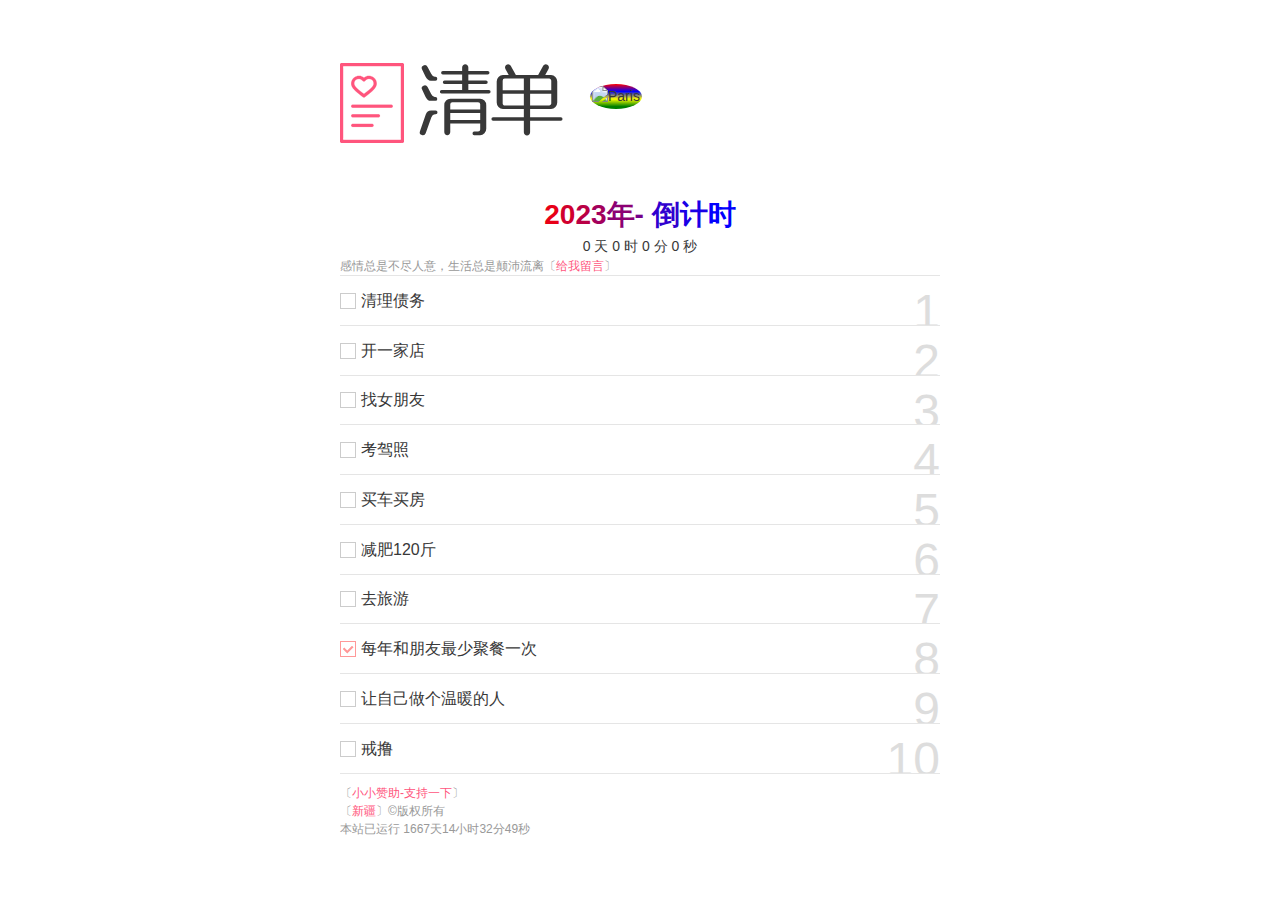
==== index.html @ 3c1d5511 "MyBlog" ====
<!--
 * 愿望清单 Page
 * 日期：2022.1.14
 * 由于技能等级不够，只能扒了别人的改到这了，哈哈哈，勉强挂挂吧。本站随便扒。
 *我是阿宅
 *http://zws.fun/
-->
<!DOCTYPE html>
<html><head>
<meta charset="UTF-8" />
<meta name="format-detection" content="telephone=no" />
<meta name="theme-color" content="#ff557d">
<meta name="viewport" content="width=device-width,initial-scale=1,minimum-scale=1, maximum-scale=1, user-scalable=no" />
<title>愿望清单</title>
<link rel="shortcut icon" href="./favicon.ico" /> 
<link href="./asset/css/xiang.ai.css" rel="stylesheet">
<script src="./asset/js/jquery.js"></script>
<script src="./asset/js/common.js"></script>
<script type="text/javascript">
function UploadCallback(ret,id,imgurl) {
	$(function(){
		console.log(imgurl)
		var formid = '#event-form-'+id;
		var $form = $(formid);
		var $img = $form.find('.img');
		var timestamp = Date.parse(new Date());
		var cssImg = 'background-image:url(/'+imgurl+'?'+timestamp+');'
		$img.attr('style',cssImg).find('input').val(imgurl);
	})
	return;
}
</script>
<style>
img {
	width: 160px;
		height: 160px;
		margin: -40px auto 0;
		padding: 2px; 
    	border-radius: 50%; 
    	background-image: -webkit-linear-gradient(top, red 0%, blue 30%, yellow 60%, green 90%);
    	overflow: hidden;
   }
</style>
</head>
<body>	<div class="header">
	    <h1 class="logo" role="text"><a href="/" title="lovelist" role="link"><span class="ico"><span class='ie8-hide'>恋爱</span></span><span class="txt">清单</span></a></h1>
	<p class="lover-info">
	    		<span class="lover-image">
	<div class="qqimg" id="a" onclick="a();" title="点击头像有惊喜！">
		<img src="http://q1.qlogo.cn/g?b=qq&nk=240233869&s=640" alt="Paris">
	</div>
	<h1><center><font color=#E80017>2</font><font color=#D1002E>0</font><font color=#BA0045>2</font><font color=#A3005C>3</font><font
            color=#8C0073>年</font><font color=#75008A>-</font>
<font color=#3000CF>倒</font><font color=#1900E6>计</font><font color=#0200FD>时</font>
    </center></h1>
    <center>
        <div id="CountMsg" class="HotDate">
            <span id="t_d">0 天</span>
            <span id="t_h">0 时</span>
            <span id="t_m">0 分</span>
            <span id="t_s">0 秒</span>
        </div>
    </center>
    <script type="text/javascript"> function getRTime() {
        var EndTime = new Date('2023/01/01 00:00:00');
        var NowTime = new Date();
        var t = EndTime.getTime() - NowTime.getTime();
        var d = Math.floor(t / 1000 / 60 / 60 / 24);
        var h = Math.floor(t / 1000 / 60 / 60 % 24);
        var m = Math.floor(t / 1000 / 60 % 60);
        var s = Math.floor(t / 1000 % 60);
        document.getElementById("t_d").innerHTML = d + " 天";
        document.getElementById("t_h").innerHTML = h + " 时";
        document.getElementById("t_m").innerHTML = m + " 分";
        document.getElementById("t_s").innerHTML = s + " 秒";
    }
    setInterval(getRTime, 1000);
    </script>
   
<div class="copyright">感情总是不尽人意，生活总是颠沛流离〔<a href="./gwly.html" title="给我留言">给我留言</a>〕</div>
		<div class="event-list ">
			<div class='event doing'><span class='event-order' role='text'><span class='order-txt'>第</span><span class='order-num'>1</span><span class='order-txt'>件事</span></span><span class='event-state'><span class='txt'></span></span><h2 class='event-title'>清理债务</h2><div class='event-detail'><p class='event-image'><span class='img' style='background-image:url(./asset/images/event/1.jpg);'></span></p><p class='event-remark'>事件完成的时间、地点以及心情描述。</p></div></div>
<div class='event doing'><span class='event-order' role='text'><span class='order-txt'>第</span><span class='order-num'>2</span><span class='order-txt'>件事</span></span><span class='event-state'><span class='txt'></span></span><h2 class='event-title'>开一家店</h2><div class='event-detail'><p class='event-image'><span class='img' style='background-image:url(./asset/images/event/2.jpg);'></span></p><p class='event-remark'>事件完成的时间、地点以及心情描述。</p></div></div>
<div class='event doing'><span class='event-order' role='text'><span class='order-txt'>第</span><span class='order-num'>3</span><span class='order-txt'>件事</span></span><span class='event-state'><span class='txt'></span></span><h2 class='event-title'>找女朋友</h2><div class='event-detail'><p class='event-image'><span class='img' style='background-image:url(./asset/images/event/3.jpg);'></span></p><p class='event-remark'>事件完成的时间、地点以及心情描述。</p></div></div>
<div class='event doing'><span class='event-order' role='text'><span class='order-txt'>第</span><span class='order-num'>4</span><span class='order-txt'>件事</span></span><span class='event-state'><span class='txt'></span></span><h2 class='event-title'>考驾照</h2><div class='event-detail'><p class='event-image'><span class='img' style='background-image:url(./asset/images/event/4.jpg);'></span></p><p class='event-remark'>事件完成的时间、地点以及心情描述。</p></div></div>
<div class='event doing'><span class='event-order' role='text'><span class='order-txt'>第</span><span class='order-num'>5</span><span class='order-txt'>件事</span></span><span class='event-state'><span class='txt'></span></span><h2 class='event-title'>买车买房</h2><div class='event-detail'><p class='event-image'><span class='img' style='background-image:url(./asset/images/event/5.jpg);'></span></p><p class='event-remark'>事件完成的时间、地点以及心情描述。</p></div></div>
<div class='event doing'><span class='event-order' role='text'><span class='order-txt'>第</span><span class='order-num'>6</span><span class='order-txt'>件事</span></span><span class='event-state'><span class='txt'></span></span><h2 class='event-title'>减肥120斤</h2><div class='event-detail'><p class='event-image'><span class='img' style='background-image:url(./asset/images/event/6.jpg);'></span></p><p class='event-remark'>事件完成的时间、地点以及心情描述。</p></div></div>
<div class='event doing'><span class='event-order' role='text'><span class='order-txt'>第</span><span class='order-num'>7</span><span class='order-txt'>件事</span></span><span class='event-state'><span class='txt'></span></span><h2 class='event-title'>去旅游</h2><div class='event-detail'><p class='event-image'><span class='img' style='background-image:url(./asset/images/event/7.jpg);'></span></p><p class='event-remark'>事件完成的时间、地点以及心情描述。</p></div></div>
<div class='event done'><span class='event-order' role='text'><span class='order-txt'>第</span><span class='order-num'>8</span><span class='order-txt'>件事</span></span><span class='event-state'><span class='txt'></span></span><h2 class='event-title'>每年和朋友最少聚餐一次</h2><div class='event-detail'><p class='event-image'><span class='img' style='background-image:url(./asset/images/event/8.jpg);'></span></p><p class='event-remark'><p>2021年4月前和朋友聚餐一次</p>2022年12月31号和朋友聚餐一次</p></div></div>
<div class='event doing'><span class='event-order' role='text'><span class='order-txt'>第</span><span class='order-num'>9</span><span class='order-txt'>件事</span></span><span class='event-state'><span class='txt'></span></span><h2 class='event-title'>让自己做个温暖的人</h2><div class='event-detail'><p class='event-image'><span class='img' style='background-image:url(./asset/images/event/10.jpg);'></span></p><p class='event-remark'>事件完成的时间、地点以及心情描述。</p></div></div>
<div class='event doing'><span class='event-order' role='text'><span class='order-txt'>第</span><span class='order-num'>10</span><span class='order-txt'>件事</span></span><span class='event-state'><span class='txt'></span></span><h2 class='event-title'>戒撸</h2><div class='event-detail'><p class='event-image'><span class='img' style='background-image:url(./asset/images/event/9.jpg);'></span></p><p class='event-remark'>事件完成的时间、地点以及心情描述。</p></div></div>
		<!--doing=不打勾 done=完成打勾-->
	
	<div class="footer">
	<address class="copyright">
		<p>
〔<a href="./gonggao/index.html" title="不知道能坚持多久，可以的话赞助一下呗">小小赞助-支持一下</a>〕</p>
	<p>
〔<a href="./zwjs.html" title="自我介绍">新疆</a>〕&copy;版权所有
</p>
	<span>
   本站已运行
</span>
<span id="span_dt_dt">
</span>
<script>
    /*建站时间*/
    function show_date_time() {
        window.setTimeout("show_date_time()", 1e3);
        var BirthDay = new Date("2022/01/01"),
        today = new Date,
        timeold = today.getTime() - BirthDay.getTime(),
        msPerDay = 864e5,
        e_daysold = timeold / msPerDay,
        daysold = Math.floor(e_daysold),
        e_hrsold = 24 * (e_daysold - daysold),
        hrsold = Math.floor(e_hrsold),
        e_minsold = 60 * (e_hrsold - hrsold),
        minsold = Math.floor(60 * (e_hrsold - hrsold)),
        seconds = Math.floor(60 * (e_minsold - minsold));
        span_dt_dt.innerHTML = daysold + "天" + hrsold + "小时" + minsold + "分" + seconds + "秒";
    }
    show_date_time();
</script>

</address>
</div>
<script>
document.addEventListener('visibilitychange', function () {
if (document.visibilityState == 'hidden') {
normal_title = document.title;
document.title = '亲爱的，别走，快回来';
} else document.title = normal_title;
});
</script>
<!--音乐响起来！！-->
<audio autoplay="false" loop="false" id="music">
<source src="./gonggao/music.mp3" type="audio/mpeg">
</audio>
<script>   
   function a(){
     var audio = document.getElementById('music'); 
     if(audio.paused){                 
         audio.play();//audio.play();// 播放  
     }
     else{
          audio.pause();// 暂停
     } 
   }
</script>
</body>
</html>
<!--
 * 愿望清单 Page
 * 日期：2022.1.14
 * 由于技能等级不够，只能扒了别人的改到这了，哈哈哈，勉强挂挂吧。本站随便扒。
 *我是阿宅
 *http://zws.fun/
-->
---- asset/css/xiang.ai.css ----
@charset "utf-8";
@import url('reset.import.css');
body {font-size:14px;line-height: 1.5;font-family:-apple-system,'Helvetica Neue','Helvetica','Tahoma','Arial','Hiragino Sans GB','PingFang SC',STHeiTi,'Microsoft Yahei';color:#383838;}
.ielt8 body {font-family:'Microsoft Yahei',tahoma; }
a {color:#ff557d;text-decoration:none;}
button {white-space:nowrap;overflow:visible;}
.none {display: none;}
@font-face {
  font-family: 'lovelist';
  src: url('font/lovelist.eot');
  src:
    url('font/lovelist.eot?#font-spider') format('embedded-opentype'),
    url('font/lovelist.woff') format('woff'),
    url('font/lovelist.ttf') format('truetype'),
    url('font/lovelist.svg') format('svg');
  font-weight: normal;
  font-style: normal;
}
/* arrow */
.arrow {display:inline-block;font:0/0 arial;height:0;width:0;overflow:hidden;}
.darr,.darr-in,
.uarr,.uarr-in {border-right-color:transparent!important;border-left-color:transparent!important;border-right-style:dashed!important;border-left-style:dashed!important;}
.darr,.darr-in {border-top-style:solid!important;}
.uarr,.uarr-in {border-bottom-style:solid!important;}
.rarr,.rarr-in,
.larr,.larr-in {border-top-color:transparent!important;border-bottom-color:transparent!important;border-top-style:dashed!important;border-bottom-style:dashed!important;}
.rarr,.rarr-in {border-left-style:solid!important;}
.larr,.larr-in {border-right-style:solid!important;}
/* ico */
.ico {display:inline-block;width:16px;height:16px;vertical-align:middle;}
/* msg tips */
.msg-wrap {position: fixed;z-index: 999;top:300px;left:0;right: 0;text-align: center;}
.msg {
	padding:10px;color:#fff;text-align: left;display: inline-block;
	border-radius: 4px;
	background-color: rgba(0,0,0,.7);
	filter: progid:DXImageTransform.Microsoft.gradient(startcolorstr=#B2000000,endcolorstr=#B2000000);
}
.msg .ico,.msg .txt {display: inline-block;vertical-align: middle;}
.msg .ico {
	width: 22px;height: 22px;line-height: 22px;text-align: center;font-size: 13px;margin-right: 5px;
	border:1px solid #fff;
	border-radius: 100%;
}
.ielt9 .msg .ico {border:0 none;}

.header,.mainer,.footer,.banner {max-width:600px;_width:600px;margin:0 auto;}
.header::after,.header::before,.about .info::before,.about .info::after {display: table;content: '';}
.header::after,.about .info::after {clear:both;}
.header {padding:60px 0 40px;zoom:1;}
.logo {/*display:inline-block;vertical-align:middle;*/margin-right:20px;float: left;}
.logo .ico {width:64px;height:80px;background-image:url(img/logo.png);margin:0 15px 0 0;color:transparent;}
.logo .txt {color:#383838;font-family: 'lovelist';font-weight: normal;font-size:72px;line-height:1.2;display: inline-block;vertical-align:middle;}
.ielt8 .logo .i-love {top:4px;}
.lover-info,.description {overflow: hidden;zoom:1;}
.lover-info {padding: 8px 0 0;}
.lover-image {position: relative;display: inline-block;vertical-align: middle;margin-right: 10px;letter-spacing:-.33em;}
.lover-image .lover {
	display: inline-block;width:30px;height:30px;color:transparent;vertical-align: top;
	background-color: #ddd;
	-webkit-background-size: cover;
	background-size: cover;
	border-radius: 100%;
	box-shadow:inset 0 0 1px rgba(0,0,0,.2);
	margin-right: 2px;
}
.lover-image .icon-heart {position: absolute;left: 50%;top:50%;width:16px;height:16px;margin:-8px 0 0 -8px;background-image: url(img/heart-16.png);}
.lover-date {display: inline-block;vertical-align: middle;font-size: 24px;line-height: 28px;}
.lover-date .days {font-family: impact;color:#ff557d;letter-spacing: 4px;margin:0 4px;}
.description {line-height: 1.33;margin-top:5px;}
/*.description a {border-bottom:1px solid #f15bb5}*/
/* form */
.form {margin:0 0 30px;}
.form legend {font-weight:700;padding-right:10px;}
.form .field,
.form .action {display: inline-block;vertical-align: top;}
.ielt8 .form .field,
.ielt8 .form .action {display: inline;zoom:1;}
.form .field {width:42%;}
.form .action {width:14%;}
.flex-input {display: inline-block;width:100%;}
.flex-input-inner {padding-right:10px;display: block;}
.flex-input input,
.flex-input textarea {font-size: 14px;resize:none;width:100%;vertical-align: top;padding:4px;border-style:solid;border-width:1px;border-color:#aaa #e5e5e5 #e5e5e5 #aaa;}
.form button {border:0 none;background-color:#f36;color:#fff;padding:4px 0;width:100%;vertical-align:middle;font-size: inherit;}
.ielt8 .form button {padding:0;}

/*.form-login {display:none;}*/
.form-add .field {width:84.5%;}

.event-list {}
.event {padding:12px 0;font-size:16px;border-top:1px solid #e5e5e5;position: relative;#zoom:1;}
.event .event-order {position: absolute;right:0; top: 0;bottom: 0;font-size: 48px;color:#ddd;overflow: hidden;text-align: right;}
.event .event-order .order-txt {display: none;}
.event:hover .event-order {color:#63676f;}
.event .event-state,
.event-detail .state-ico {display: inline-block;vertical-align: middle;width:16px;height:16px;margin-right: 5px;overflow: hidden;color:transparent;background-image: url(img/checkbox-unchecked.png);-webkit-background-size:cover;background-size:cover;}
.event.done .event-state {background-image: url(img/checkbox-checked.png);}
.event-detail .state-ico.checked {background-image: url(img/checkbox-checked.png);}
.event .event-title {display: inline-block;vertical-align: middle;font-size: 16px;font-weight: normal;}
.ielt9 .ie8-hide,
.ielt9 .event .event-state .txt {visibility: hidden;}
.ielt9 .event .event-title {display:inline;zoom:1;}
/*.event .flex-input {width:80%;}
.event .flex-input input {border:0 none;font-size: 16px;}
.event .flex-input input:disabled {background-color: transparent;color:inherit;}*/


.event-detail {display: none;}
.event-detail .event-image {position: relative;zoom:1;margin:0 -12px;}
.ielt9 .event-detail .event-image {margin:0 -13px;}
.event-detail .event-image .img {
	display: block;padding-top: 50%;
	background-position: 50% 50%;
	background-color: #eee;
	background-repeat: no-repeat;
	-webkit-background-size: cover;
	background-size: cover;
}
.event-detail .event-image .mask {position: absolute;left: 0;right: 0;top: 0;bottom: 0;background-color: rgba(0,0,0,.5);}
.ielt9 .event-detail .event-image .mask {
	background:none;
	-ms-filter:progid:DXImageTransform.Microsoft.Gradient(GradientType=0, StartColorStr='#7f000000', EndColorStr='#7f000000');
	filter:progid:DXImageTransform.Microsoft.Gradient(GradientType=0, StartColorStr='#7f000000', EndColorStr='#7f000000');
	zoom:1;
}
.event-detail .event-image .btn-upload {position: absolute;left:50%;top:50%;margin:-18px 0 0 -52px;width:100px;text-align: center;line-height: 32px;font-size: 16px;color:#f66;border:2px solid #f66;background-color: transparent;}
.event-detail .event-image .input-file {position: absolute;left: 0;top: 0;opacity: 0;filter:alpha(opacity=0);}
.event-detail .event-remark {margin:10px 0 0;}
.event-detail .state {position: relative;zoom:1;overflow: hidden;}
.event-detail .state-checkbox {position: absolute;left: 0;top: 0;opacity: 0;filter:alpha(opacity=0);}
.event-detail .datetime {border:1px solid #ddd;}
.event-detail .datetime .txt {border-width:0 1px;border-style: solid;border-color:#ddd;padding:0 4px;display: inline-block;vertical-align: top;height:24px;background-color: #f8f8f8;}
.event-detail .datetime .last-txt {border-right: 0 none;}
.event-detail .datetime .state-date {border:0 none;padding:0 4px;height:24px;line-height: 24px;font-size: 16px;text-align: center;vertical-align: top;}
.event-detail .datetime .state-date[size="2"] {width:20px;}
.event-detail .datetime .state-date[size="4"] {width:40px;}
.event-action {display: none;margin:0 -12px -12px;overflow: hidden;}
.event-action .t-bdr {display: block;width:100%;height:1px;background-color: #ddd;}
.event-action .btn {
	cursor:pointer;border:0 none;float: left;width:50%;
	font-size: 16px;padding:10px 0;
	background-color: transparent;
	-webkit-appearance:none;
	-moz-appearance:none;
	appearance:none;
}
.event-action .btn-save {font-weight: 700;}
.event-action .btn-del {border-left:1px solid #ddd;}
/* show */
.event.show {-webkit-box-shadow:0 0 15px rgba(0,0,0,.2);box-shadow:0 0 15px rgba(0,0,0,.2);border-style:solid;border-width:4px 0 0;border-color:#f15bb5;-webkt-border-radius:0 0 5px 5px;border-radius:0 0 5px 5px;padding:12px;z-index: 100;}
.ielt9 .event.show {border-width:4px 1px 1px;border-color:#f15bb5 #ddd #ddd;}
.event.show + .event {border-top: 0 none;}
.event.show + .event::after {display: none;}
.event.show .event-order {position: static;display: inline-block;vertical-align: middle;text-align:left;color:inherit;font-size: 16px;}
.event.show .event-order .order-txt {display:inline;}
.event.show .event-title {font-size: 36px;font-weight: 700;display: block;}
.event.show .event-state {overflow: auto;width:auto;height:auto;margin:0;background: none!important;color:inherit;}
.event.show .flex-input {margin:10px 0;}
.event.show .flex-input-inner {padding-right: 22px;}
.event.show .flex-input input {margin:0;padding:4px 10px;font-size: 18px;}
.event.show .input-remark input {font-size: 16px;}

/*.event.show .flex-input,*/
.event.show .event-detail,
.event.show .event-action {display:block;}

.event.doing.show {border-top-color:#63676f;}
.event.doing .event-image .img {
	-webkit-filter: grayscale(100%);
    -moz-filter: grayscale(100%);
    -ms-filter: grayscale(100%);
    -o-filter: grayscale(100%);
    filter: grayscale(100%);
    filter: gray;
}
/* manage */
.manage .event.show .event-title {display: none;}
.manage .event.show .state {padding:0 0 10px;}
.manage .event.show .datetime {float: right;}
.manage .event.show .state input,
.manage .event.show select {
	font-family: inherit;
	-webkit-appearance: none;
	-moz-appearance: none;
	appearance: none;
}
.manage .event.show select {background-color: transparent;}
/*.manage .event.show .state input {
	width:16px;height:16px;vertical-align: middle;margin:0 5px 0 0;
	-webkit-background-size: cover;
	background-size: cover;
	background-image: url(img/checkbox-unchecked.png);
}
.manage .event.show .state input:checked {
	background-image: url(img/checkbox-checked.png);
}*/
.manage .event.show .state label {vertical-align: middle;}

.mod-message p {
	padding: .5em 0
}
.mod-message .btn {
	display: block;text-align: center;font-size: 16px;
	/*height: 36px;*/line-height: 36px;
	width:100%;
	border:2px solid #ff557d;
	box-sizing:border-box;
	/*background-color:#ff557d;
	border:0 none;
	border-radius: 3px;
	color:#fff;*/
}
.mod-message .user .img {
	width:24px;height: 24px;display: inline-block;vertical-align: middle;margin-right: 5px;
	border-radius: 100%;
	-webkit-background-size: cover;
	background-size: cover;
}
.mod-message .user .txt {display: inline-block;vertical-align: middle;}
.message-list {padding:10px 0;/*margin:15px 0 0;border-top:2px solid #ff557d;*/}
.message-list .list {list-style:none;}
.message-list li {
	padding: 15px 0;position: relative;
	border-bottom: 1px dotted #e5e5e5;
}
.message-list .says .qt-l,
.message-list .says .qt-r {display: inline-block;width:16px;height:16px;margin-right: 5px;vertical-align: middle;background-image: url(img/dot.png);background-position: 0 0;background-repeat: no-repeat;-webkit-background-size: 32px 16px;background-size: 32px 16px;}
.message-list .says .qt-r {background-position: -16px 0;margin:0 0 0 5px;}
.message-list .avatar {
	display: inline-block;vertical-align: middle;margin-right: 10px;
}
.message-list .avatar img {
	width:30px;height:30px;vertical-align:top;border-radius:100%;
}
/*.message-list .detail {
	overflow: hidden;
	zoom: 1;
	padding-left: 10px
}
.message-list .detail p {
	line-height: 1.2
}*/
.message-list .says {
	word-break: break-all;
	word-wrap: break-word;
	color: #999;
	margin: 10px 0 0;
	line-height: 1.33;
}
/*.message-list .detail .says .arrow {
	position: absolute;
	left: -5px;
	top: 4px;
	border-width: 4px 4px 4px 0;
	border-right-color:#dcdcdc;
}
.message-list .detail .says .larr-in {
	left: -4px;
	border-right-color:#f8faff;
}*/
.message-list .fn,.message-list .sum {
	font-weight: 700;
	margin-right: 5px
}
.message-list .sum {
	font-family: georgia;
	margin-left: 5px;
	color: #d00
}
.message-list time {
	margin: 0 5px;
	color: #666
}
.message-list .btn-msgdelete {
	display: none;position: absolute;right:0;top:17px;
	border:1px solid #ddd;
	background-color: #fff;
	font-size: 12px;
	-webkit-appearance: none;
	-moz-appearance: none;
	appearance: none;
	border-radius: 3px;
}
.message-list li:hover .btn-msgdelete {display: block;}
.pages {
	padding: 10px 0;
	margin-left: -10px
}
.pages span,.pages a {
	display: inline-block;
	padding: 0 10px;
	font-weight: 700;line-height: 40px;
}
.pages .disabled {
	color: #999
}
.pages .current {
	color: #FFBC1F
}

.footer {padding:10px 0 40px;border-top:1px solid #e6e6e6;}
.copyright {color:#999;font-size: 12px;}
/* ielt8 inline-block */
.ielt8 .logo,
.ielt8 .about,
.ielt8 .form-login p {display:inline;zoom:1;}
@media (max-width:640px) {
	.header {padding:15px;/*position: relative;background-image: url(img/cover-2.jpg);-webkit-background-size:cover;background-size:cover;*/}
	.logo {display: none;}
	.lover-info {text-align: center;}
	.lover-image .lover {width:48px;height:48px;}
	.lover-date {display: block;margin:4px 0 0;}
	.description {margin:15px 0 0;}
	/*.logo {display: none;text-align: center;margin:0;line-height: 1.2;}
	.logo .i-love {
		width: 48px;height: 48px;margin-right: 5px;
		-webkit-background-size: cover;
		background-size: cover;
	}
	.logo a {font-size: 48px;}
	.description {display: block;padding:10px;background-color: #f8f8f8;margin:30px 0 0;}*/
	.form {margin:0 15px 30px;}
	.form legend {text-align: center;}
	.form .field,
	.form .action {width:100%;display: block;margin:10px 0 0;}
	.form p:first-child {margin:0;}
	.form input::placeholder {color:#ccc;}
	.flex-input-inner {padding-right:22px;}
	.flex-input input,
	.flex-input textarea {padding:7px 10px;font-size: 18px;}
	.form button {
		font-size: 18px;display: block;width: 100%;padding:0;height: 38px;
	}
	.event-list {padding:0 15px;}
	.event-list .event {font-size: 16px;}
	.mod-message {padding:0 15px;}
	.message-list {padding:10px 15px;}
	.footer {margin:0;padding:15px 0;text-align: center;}
}
@media (-webkit-min-device-pixel-ratio:2) {
	.logo .ico {background-image: url(img/logo@2x.png);-webkit-background-size:cover;background-size:cover;}
	.lover-info .icon-heart {background-image: url(img/heart-16@2x.png);-webkit-background-size:cover;background-size:cover;}
	.event {border:0 none;}
	.event:after {
		content: '';position: absolute;left: 0;right: 0;top: 0;border-top: 1px solid #ccc;
		-webkit-transform: scaleY(.5);
		transform: scaleY(.5);
		-webkit-transform-origin: 0 0;
		transform-origin: 0 0;
	}
	.event .event-state,
	.event-detail .state-ico {background-image: url(img/checkbox-unchecked@2x.png);}
	.event.done .event-state,
	.event-detail .state-ico.checked {background-image: url(img/checkbox-checked@2x.png);}
	.message-list .says .qt-l,
	.message-list .says .qt-r {background-image: url(img/dot@2x.png);}
}
@media (-webkit-min-device-pixel-ratio:3) {
	.event:after {
		-webkit-transform: scaleY(.3333);
		transform: scaleY(.3333);
	}
}


.qqimg {
			width: 100px;
			height: 100px;
			margin: 5px auto 0;
		}

.qqimg img {
		width: 100%;
		height: 100%;
		border-radius: 50%;
		animation:turn 5s linear infinite;
		cursor: pointer;
	}

	@keyframes turn {
		0% {
			-webkit-transform: rotate(0deg);
		}
		100% {
			-webkit-transform: rotate(360deg);
		}
	}
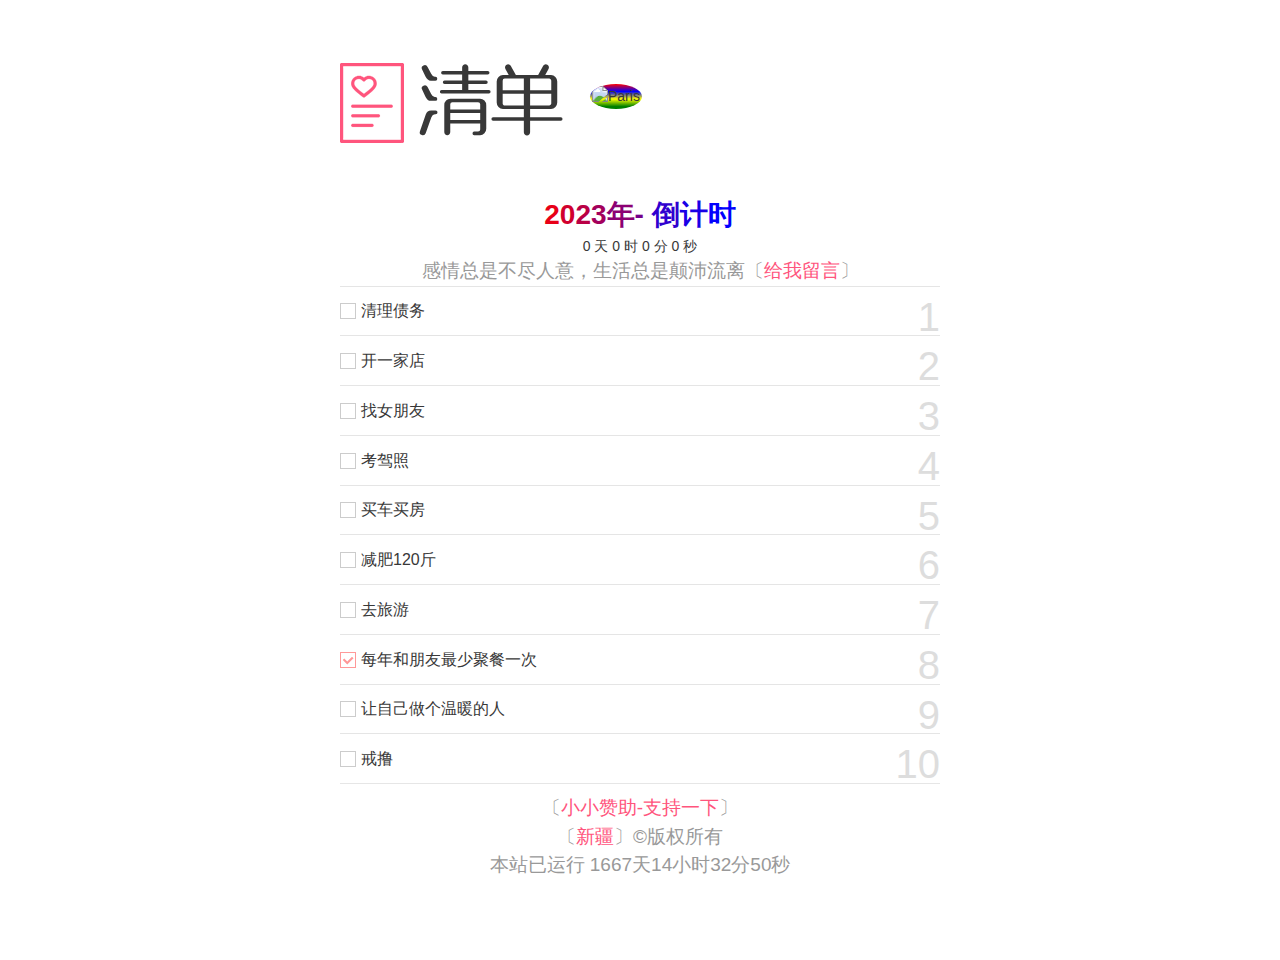
==== commit b3a21748: "添加百度收录推送" ====
--- a/index.html
+++ b/index.html
@@ -148,6 +148,36 @@
      } 
    }
 </script>
+				
+				
+
+	
+
+	
+
+	
+
+	
+
+	
+
+	
+
+	
+
+	
+
+	
+
+	
+
+	
+
+	
+
+	
+
+	
 </body>
 </html>
 <!--
@@ -156,4 +186,4 @@
  * 由于技能等级不够，只能扒了别人的改到这了，哈哈哈，勉强挂挂吧。本站随便扒。
  *我是阿宅
  *http://zws.fun/
--->+-->
--- a/asset/css/xiang.ai.css
+++ b/asset/css/xiang.ai.css
@@ -90,7 +90,7 @@
 
 .event-list {}
 .event {padding:12px 0;font-size:16px;border-top:1px solid #e5e5e5;position: relative;#zoom:1;}
-.event .event-order {position: absolute;right:0; top: 0;bottom: 0;font-size: 48px;color:#ddd;overflow: hidden;text-align: right;}
+.event .event-order {position: absolute;right:0; top: 0;bottom: 0;font-size: 40px;color:#ddd;overflow: hidden;text-align: right;}
 .event .event-order .order-txt {display: none;}
 .event:hover .event-order {color:#63676f;}
 .event .event-state,
@@ -154,7 +154,7 @@
 .event.show + .event::after {display: none;}
 .event.show .event-order {position: static;display: inline-block;vertical-align: middle;text-align:left;color:inherit;font-size: 16px;}
 .event.show .event-order .order-txt {display:inline;}
-.event.show .event-title {font-size: 36px;font-weight: 700;display: block;}
+.event.show .event-title {font-size: 26px;font-weight: 700;display: block;}
 .event.show .event-state {overflow: auto;width:auto;height:auto;margin:0;background: none!important;color:inherit;}
 .event.show .flex-input {margin:10px 0;}
 .event.show .flex-input-inner {padding-right: 22px;}
@@ -300,7 +300,7 @@
 }
 
 .footer {padding:10px 0 40px;border-top:1px solid #e6e6e6;}
-.copyright {color:#999;font-size: 12px;}
+.copyright {margin: 0 auto; text-align: center;color:#999;font-size: 19px;}
 /* ielt8 inline-block */
 .ielt8 .logo,
 .ielt8 .about,
@@ -387,3 +387,6 @@
 		}
 	}
 	
+.juzhon {
+margin: 0 auto; text-align: center;font-size: 19px;
+}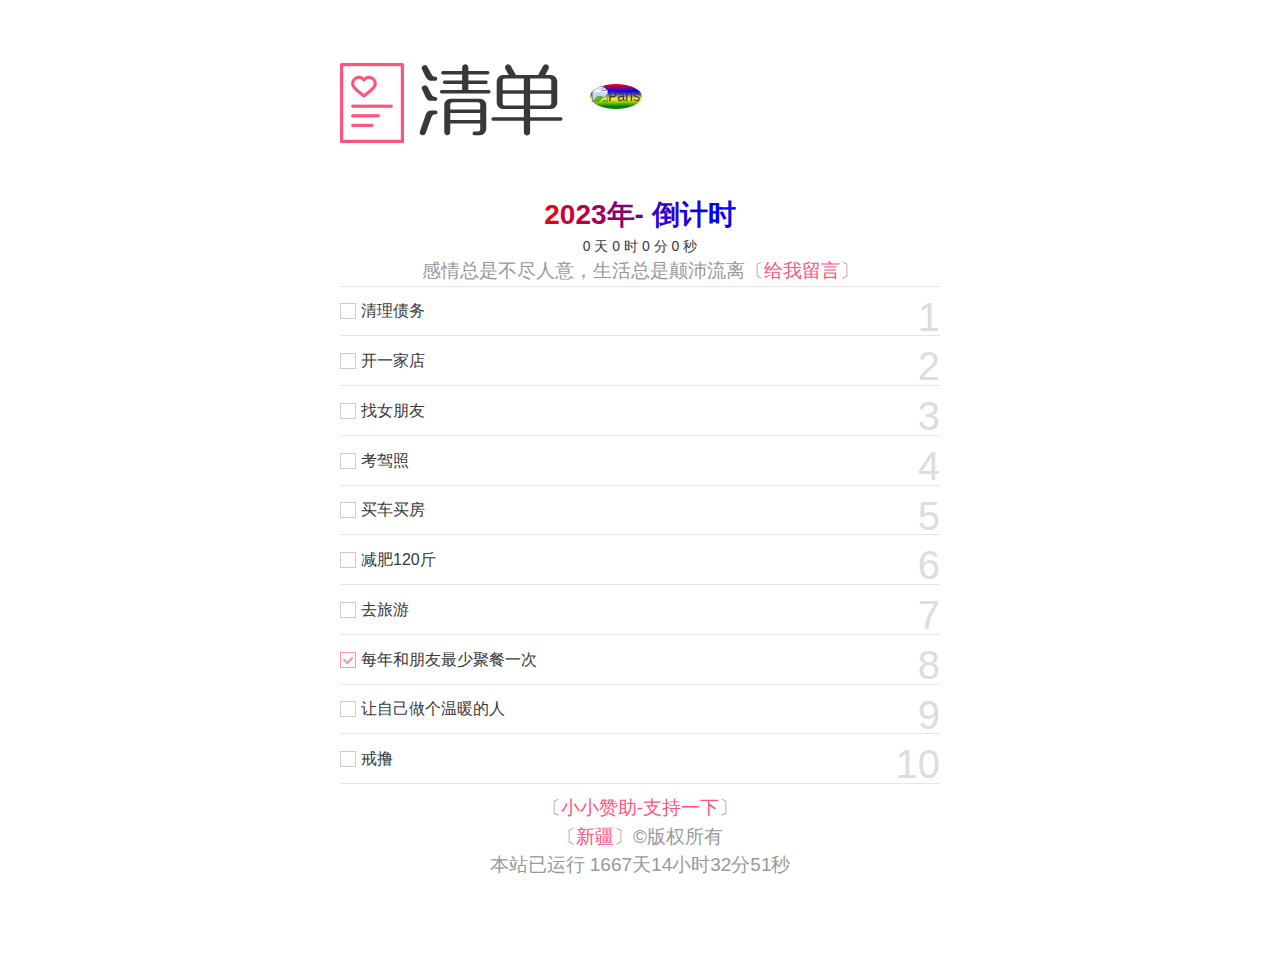
==== commit 021ea075: "关键词添加" ====
--- a/index.html
+++ b/index.html
@@ -12,6 +12,8 @@
 <meta name="theme-color" content="#ff557d">
 <meta name="viewport" content="width=device-width,initial-scale=1,minimum-scale=1, maximum-scale=1, user-scalable=no" />
 <title>愿望清单</title>
+<META name="keywords" content="愿望清单，我的愿望，杂物社，乐趣，林上慧，恋爱清单">
+<META name="Description" content="感情总是不尽人意，生活总是颠沛流离">
 <link rel="shortcut icon" href="./favicon.ico" /> 
 <link href="./asset/css/xiang.ai.css" rel="stylesheet">
 <script src="./asset/js/jquery.js"></script>
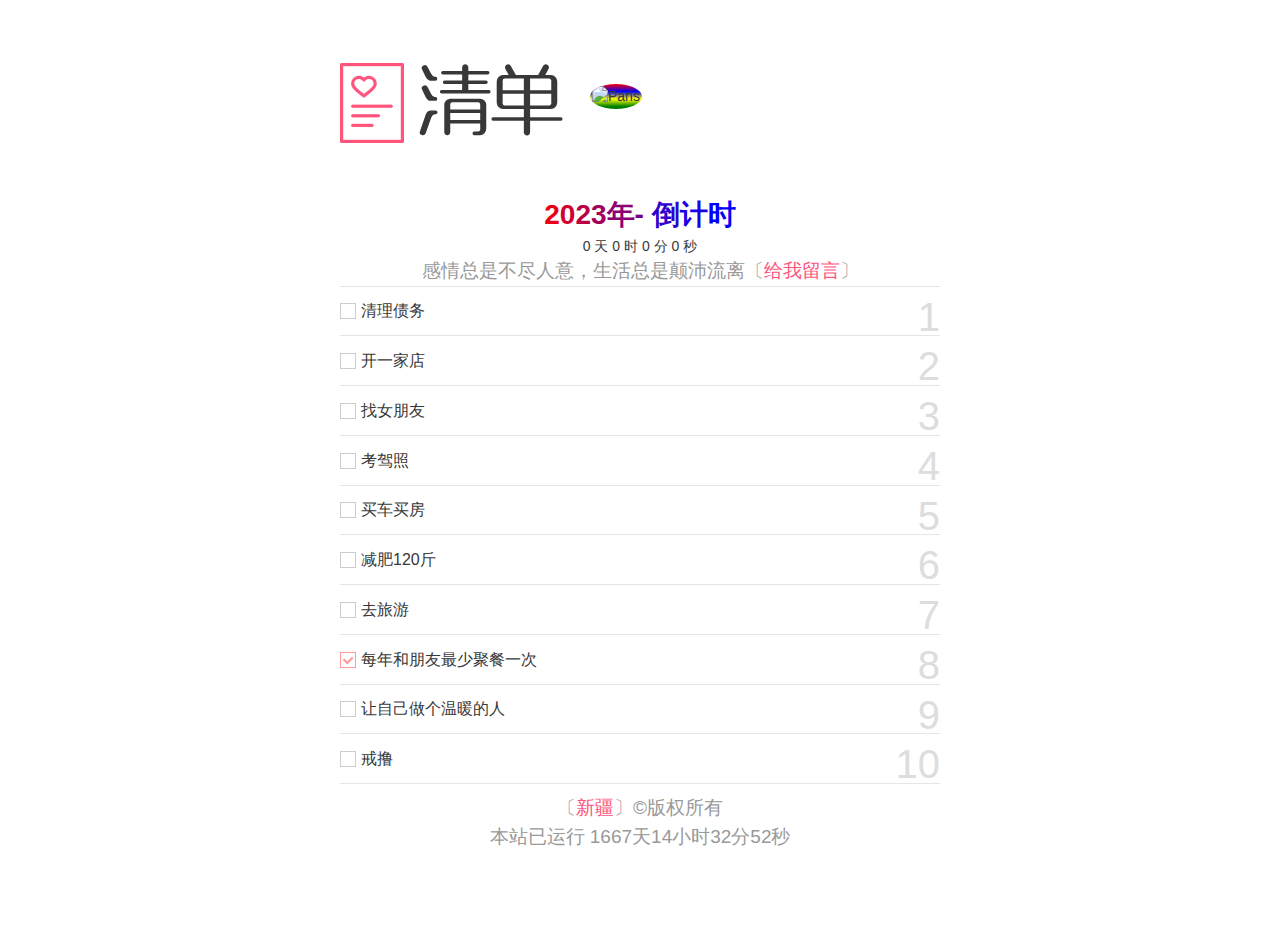
==== commit 94e17f39: "Add files via upload" ====
--- a/index.html
+++ b/index.html
@@ -1,191 +1,153 @@
-<!--
- * 愿望清单 Page
- * 日期：2022.1.14
- * 由于技能等级不够，只能扒了别人的改到这了，哈哈哈，勉强挂挂吧。本站随便扒。
- *我是阿宅
- *http://zws.fun/
--->
-<!DOCTYPE html>
-<html><head>
-<meta charset="UTF-8" />
-<meta name="format-detection" content="telephone=no" />
-<meta name="theme-color" content="#ff557d">
-<meta name="viewport" content="width=device-width,initial-scale=1,minimum-scale=1, maximum-scale=1, user-scalable=no" />
-<title>愿望清单</title>
-<META name="keywords" content="愿望清单，我的愿望，杂物社，乐趣，林上慧，恋爱清单">
-<META name="Description" content="感情总是不尽人意，生活总是颠沛流离">
-<link rel="shortcut icon" href="./favicon.ico" /> 
-<link href="./asset/css/xiang.ai.css" rel="stylesheet">
-<script src="./asset/js/jquery.js"></script>
-<script src="./asset/js/common.js"></script>
-<script type="text/javascript">
-function UploadCallback(ret,id,imgurl) {
-	$(function(){
-		console.log(imgurl)
-		var formid = '#event-form-'+id;
-		var $form = $(formid);
-		var $img = $form.find('.img');
-		var timestamp = Date.parse(new Date());
-		var cssImg = 'background-image:url(/'+imgurl+'?'+timestamp+');'
-		$img.attr('style',cssImg).find('input').val(imgurl);
-	})
-	return;
-}
-</script>
-<style>
-img {
-	width: 160px;
-		height: 160px;
-		margin: -40px auto 0;
-		padding: 2px; 
-    	border-radius: 50%; 
-    	background-image: -webkit-linear-gradient(top, red 0%, blue 30%, yellow 60%, green 90%);
-    	overflow: hidden;
-   }
-</style>
-</head>
-<body>	<div class="header">
-	    <h1 class="logo" role="text"><a href="/" title="lovelist" role="link"><span class="ico"><span class='ie8-hide'>恋爱</span></span><span class="txt">清单</span></a></h1>
-	<p class="lover-info">
-	    		<span class="lover-image">
-	<div class="qqimg" id="a" onclick="a();" title="点击头像有惊喜！">
-		<img src="http://q1.qlogo.cn/g?b=qq&nk=240233869&s=640" alt="Paris">
-	</div>
-	<h1><center><font color=#E80017>2</font><font color=#D1002E>0</font><font color=#BA0045>2</font><font color=#A3005C>3</font><font
-            color=#8C0073>年</font><font color=#75008A>-</font>
-<font color=#3000CF>倒</font><font color=#1900E6>计</font><font color=#0200FD>时</font>
-    </center></h1>
-    <center>
-        <div id="CountMsg" class="HotDate">
-            <span id="t_d">0 天</span>
-            <span id="t_h">0 时</span>
-            <span id="t_m">0 分</span>
-            <span id="t_s">0 秒</span>
-        </div>
-    </center>
-    <script type="text/javascript"> function getRTime() {
-        var EndTime = new Date('2023/01/01 00:00:00');
-        var NowTime = new Date();
-        var t = EndTime.getTime() - NowTime.getTime();
-        var d = Math.floor(t / 1000 / 60 / 60 / 24);
-        var h = Math.floor(t / 1000 / 60 / 60 % 24);
-        var m = Math.floor(t / 1000 / 60 % 60);
-        var s = Math.floor(t / 1000 % 60);
-        document.getElementById("t_d").innerHTML = d + " 天";
-        document.getElementById("t_h").innerHTML = h + " 时";
-        document.getElementById("t_m").innerHTML = m + " 分";
-        document.getElementById("t_s").innerHTML = s + " 秒";
-    }
-    setInterval(getRTime, 1000);
-    </script>
-   
-<div class="copyright">感情总是不尽人意，生活总是颠沛流离〔<a href="./gwly.html" title="给我留言">给我留言</a>〕</div>
-		<div class="event-list ">
-			<div class='event doing'><span class='event-order' role='text'><span class='order-txt'>第</span><span class='order-num'>1</span><span class='order-txt'>件事</span></span><span class='event-state'><span class='txt'></span></span><h2 class='event-title'>清理债务</h2><div class='event-detail'><p class='event-image'><span class='img' style='background-image:url(./asset/images/event/1.jpg);'></span></p><p class='event-remark'>事件完成的时间、地点以及心情描述。</p></div></div>
-<div class='event doing'><span class='event-order' role='text'><span class='order-txt'>第</span><span class='order-num'>2</span><span class='order-txt'>件事</span></span><span class='event-state'><span class='txt'></span></span><h2 class='event-title'>开一家店</h2><div class='event-detail'><p class='event-image'><span class='img' style='background-image:url(./asset/images/event/2.jpg);'></span></p><p class='event-remark'>事件完成的时间、地点以及心情描述。</p></div></div>
-<div class='event doing'><span class='event-order' role='text'><span class='order-txt'>第</span><span class='order-num'>3</span><span class='order-txt'>件事</span></span><span class='event-state'><span class='txt'></span></span><h2 class='event-title'>找女朋友</h2><div class='event-detail'><p class='event-image'><span class='img' style='background-image:url(./asset/images/event/3.jpg);'></span></p><p class='event-remark'>事件完成的时间、地点以及心情描述。</p></div></div>
-<div class='event doing'><span class='event-order' role='text'><span class='order-txt'>第</span><span class='order-num'>4</span><span class='order-txt'>件事</span></span><span class='event-state'><span class='txt'></span></span><h2 class='event-title'>考驾照</h2><div class='event-detail'><p class='event-image'><span class='img' style='background-image:url(./asset/images/event/4.jpg);'></span></p><p class='event-remark'>事件完成的时间、地点以及心情描述。</p></div></div>
-<div class='event doing'><span class='event-order' role='text'><span class='order-txt'>第</span><span class='order-num'>5</span><span class='order-txt'>件事</span></span><span class='event-state'><span class='txt'></span></span><h2 class='event-title'>买车买房</h2><div class='event-detail'><p class='event-image'><span class='img' style='background-image:url(./asset/images/event/5.jpg);'></span></p><p class='event-remark'>事件完成的时间、地点以及心情描述。</p></div></div>
-<div class='event doing'><span class='event-order' role='text'><span class='order-txt'>第</span><span class='order-num'>6</span><span class='order-txt'>件事</span></span><span class='event-state'><span class='txt'></span></span><h2 class='event-title'>减肥120斤</h2><div class='event-detail'><p class='event-image'><span class='img' style='background-image:url(./asset/images/event/6.jpg);'></span></p><p class='event-remark'>事件完成的时间、地点以及心情描述。</p></div></div>
-<div class='event doing'><span class='event-order' role='text'><span class='order-txt'>第</span><span class='order-num'>7</span><span class='order-txt'>件事</span></span><span class='event-state'><span class='txt'></span></span><h2 class='event-title'>去旅游</h2><div class='event-detail'><p class='event-image'><span class='img' style='background-image:url(./asset/images/event/7.jpg);'></span></p><p class='event-remark'>事件完成的时间、地点以及心情描述。</p></div></div>
-<div class='event done'><span class='event-order' role='text'><span class='order-txt'>第</span><span class='order-num'>8</span><span class='order-txt'>件事</span></span><span class='event-state'><span class='txt'></span></span><h2 class='event-title'>每年和朋友最少聚餐一次</h2><div class='event-detail'><p class='event-image'><span class='img' style='background-image:url(./asset/images/event/8.jpg);'></span></p><p class='event-remark'><p>2021年4月前和朋友聚餐一次</p>2022年12月31号和朋友聚餐一次</p></div></div>
-<div class='event doing'><span class='event-order' role='text'><span class='order-txt'>第</span><span class='order-num'>9</span><span class='order-txt'>件事</span></span><span class='event-state'><span class='txt'></span></span><h2 class='event-title'>让自己做个温暖的人</h2><div class='event-detail'><p class='event-image'><span class='img' style='background-image:url(./asset/images/event/10.jpg);'></span></p><p class='event-remark'>事件完成的时间、地点以及心情描述。</p></div></div>
-<div class='event doing'><span class='event-order' role='text'><span class='order-txt'>第</span><span class='order-num'>10</span><span class='order-txt'>件事</span></span><span class='event-state'><span class='txt'></span></span><h2 class='event-title'>戒撸</h2><div class='event-detail'><p class='event-image'><span class='img' style='background-image:url(./asset/images/event/9.jpg);'></span></p><p class='event-remark'>事件完成的时间、地点以及心情描述。</p></div></div>
-		<!--doing=不打勾 done=完成打勾-->
-	
-	<div class="footer">
-	<address class="copyright">
-		<p>
-〔<a href="./gonggao/index.html" title="不知道能坚持多久，可以的话赞助一下呗">小小赞助-支持一下</a>〕</p>
-	<p>
-〔<a href="./zwjs.html" title="自我介绍">新疆</a>〕&copy;版权所有
-</p>
-	<span>
-   本站已运行
-</span>
-<span id="span_dt_dt">
-</span>
-<script>
-    /*建站时间*/
-    function show_date_time() {
-        window.setTimeout("show_date_time()", 1e3);
-        var BirthDay = new Date("2022/01/01"),
-        today = new Date,
-        timeold = today.getTime() - BirthDay.getTime(),
-        msPerDay = 864e5,
-        e_daysold = timeold / msPerDay,
-        daysold = Math.floor(e_daysold),
-        e_hrsold = 24 * (e_daysold - daysold),
-        hrsold = Math.floor(e_hrsold),
-        e_minsold = 60 * (e_hrsold - hrsold),
-        minsold = Math.floor(60 * (e_hrsold - hrsold)),
-        seconds = Math.floor(60 * (e_minsold - minsold));
-        span_dt_dt.innerHTML = daysold + "天" + hrsold + "小时" + minsold + "分" + seconds + "秒";
-    }
-    show_date_time();
-</script>
-
-</address>
-</div>
-<script>
-document.addEventListener('visibilitychange', function () {
-if (document.visibilityState == 'hidden') {
-normal_title = document.title;
-document.title = '亲爱的，别走，快回来';
-} else document.title = normal_title;
-});
-</script>
-<!--音乐响起来！！-->
-<audio autoplay="false" loop="false" id="music">
-<source src="./gonggao/music.mp3" type="audio/mpeg">
-</audio>
-<script>   
-   function a(){
-     var audio = document.getElementById('music'); 
-     if(audio.paused){                 
-         audio.play();//audio.play();// 播放  
-     }
-     else{
-          audio.pause();// 暂停
-     } 
-   }
-</script>
-				
-				
-
-	
-
-	
-
-	
-
-	
-
-	
-
-	
-
-	
-
-	
-
-	
-
-	
-
-	
-
-	
-
-	
-
-	
-</body>
-</html>
-<!--
- * 愿望清单 Page
- * 日期：2022.1.14
- * 由于技能等级不够，只能扒了别人的改到这了，哈哈哈，勉强挂挂吧。本站随便扒。
- *我是阿宅
- *http://zws.fun/
--->
+<!--
+ * 愿望清单 Page
+ * 日期：2022.1.14
+ * 由于技能等级不够，只能扒了别人的改到这了，哈哈哈，勉强挂挂吧。本站随便扒。
+ *我是阿宅
+ *http://zws.fun/
+-->
+<!DOCTYPE html>
+<html><head>
+<meta charset="UTF-8" />
+<meta name="format-detection" content="telephone=no" />
+<meta name="theme-color" content="#ff557d">
+<meta name="viewport" content="width=device-width,initial-scale=1,minimum-scale=1, maximum-scale=1, user-scalable=no" />
+<title>愿望清单</title>
+<META name="keywords" content="愿望清单，我的愿望，杂物社，乐趣，林上慧，恋爱清单">
+<META name="Description" content="感情总是不尽人意，生活总是颠沛流离">
+<link rel="shortcut icon" href="./favicon.ico" /> 
+<link href="./asset/css/xiang.ai.css" rel="stylesheet">
+<script src="./asset/js/jquery.js"></script>
+<script src="./asset/js/common.js"></script>
+<script type="text/javascript">
+function UploadCallback(ret,id,imgurl) {
+	$(function(){
+		console.log(imgurl)
+		var formid = '#event-form-'+id;
+		var $form = $(formid);
+		var $img = $form.find('.img');
+		var timestamp = Date.parse(new Date());
+		var cssImg = 'background-image:url(/'+imgurl+'?'+timestamp+');'
+		$img.attr('style',cssImg).find('input').val(imgurl);
+	})
+	return;
+}
+</script>
+<style>
+img {
+	width: 160px;
+		height: 160px;
+		margin: -40px auto 0;
+		padding: 2px; 
+    	border-radius: 50%; 
+    	background-image: -webkit-linear-gradient(top, red 0%, blue 30%, yellow 60%, green 90%);
+    	overflow: hidden;
+   }
+</style>
+</head>
+<body>	<div class="header">
+	    <h1 class="logo" role="text"><a href="/" title="lovelist" role="link"><span class="ico"><span class='ie8-hide'>恋爱</span></span><span class="txt">清单</span></a></h1>
+	<p class="lover-info">
+	    		<span class="lover-image">
+	<div class="qqimg" id="a" onclick="a();" title="点击头像有惊喜！">
+		<img src="http://q1.qlogo.cn/g?b=qq&nk=240233869&s=640" alt="Paris">
+	</div>
+	<h1><center><font color=#E80017>2</font><font color=#D1002E>0</font><font color=#BA0045>2</font><font color=#A3005C>3</font><font
+            color=#8C0073>年</font><font color=#75008A>-</font>
+<font color=#3000CF>倒</font><font color=#1900E6>计</font><font color=#0200FD>时</font>
+    </center></h1>
+    <center>
+        <div id="CountMsg" class="HotDate">
+            <span id="t_d">0 天</span>
+            <span id="t_h">0 时</span>
+            <span id="t_m">0 分</span>
+            <span id="t_s">0 秒</span>
+        </div>
+    </center>
+    <script type="text/javascript"> function getRTime() {
+        var EndTime = new Date('2023/01/01 00:00:00');
+        var NowTime = new Date();
+        var t = EndTime.getTime() - NowTime.getTime();
+        var d = Math.floor(t / 1000 / 60 / 60 / 24);
+        var h = Math.floor(t / 1000 / 60 / 60 % 24);
+        var m = Math.floor(t / 1000 / 60 % 60);
+        var s = Math.floor(t / 1000 % 60);
+        document.getElementById("t_d").innerHTML = d + " 天";
+        document.getElementById("t_h").innerHTML = h + " 时";
+        document.getElementById("t_m").innerHTML = m + " 分";
+        document.getElementById("t_s").innerHTML = s + " 秒";
+    }
+    setInterval(getRTime, 1000);
+    </script>
+   
+<div class="copyright">感情总是不尽人意，生活总是颠沛流离〔<a href="./gwly.html" title="给我留言">给我留言</a>〕</div>
+		<div class="event-list ">
+			<div class='event doing'><span class='event-order' role='text'><span class='order-txt'>第</span><span class='order-num'>1</span><span class='order-txt'>件事</span></span><span class='event-state'><span class='txt'></span></span><h2 class='event-title'>清理债务</h2><div class='event-detail'><p class='event-image'><span class='img' style='background-image:url(./asset/images/event/1.jpg);'></span></p><p class='event-remark'>事件完成的时间、地点以及心情描述。</p></div></div>
+<div class='event doing'><span class='event-order' role='text'><span class='order-txt'>第</span><span class='order-num'>2</span><span class='order-txt'>件事</span></span><span class='event-state'><span class='txt'></span></span><h2 class='event-title'>开一家店</h2><div class='event-detail'><p class='event-image'><span class='img' style='background-image:url(./asset/images/event/2.jpg);'></span></p><p class='event-remark'>事件完成的时间、地点以及心情描述。</p></div></div>
+<div class='event doing'><span class='event-order' role='text'><span class='order-txt'>第</span><span class='order-num'>3</span><span class='order-txt'>件事</span></span><span class='event-state'><span class='txt'></span></span><h2 class='event-title'>找女朋友</h2><div class='event-detail'><p class='event-image'><span class='img' style='background-image:url(./asset/images/event/3.jpg);'></span></p><p class='event-remark'>事件完成的时间、地点以及心情描述。</p></div></div>
+<div class='event doing'><span class='event-order' role='text'><span class='order-txt'>第</span><span class='order-num'>4</span><span class='order-txt'>件事</span></span><span class='event-state'><span class='txt'></span></span><h2 class='event-title'>考驾照</h2><div class='event-detail'><p class='event-image'><span class='img' style='background-image:url(./asset/images/event/4.jpg);'></span></p><p class='event-remark'>事件完成的时间、地点以及心情描述。</p></div></div>
+<div class='event doing'><span class='event-order' role='text'><span class='order-txt'>第</span><span class='order-num'>5</span><span class='order-txt'>件事</span></span><span class='event-state'><span class='txt'></span></span><h2 class='event-title'>买车买房</h2><div class='event-detail'><p class='event-image'><span class='img' style='background-image:url(./asset/images/event/5.jpg);'></span></p><p class='event-remark'>事件完成的时间、地点以及心情描述。</p></div></div>
+<div class='event doing'><span class='event-order' role='text'><span class='order-txt'>第</span><span class='order-num'>6</span><span class='order-txt'>件事</span></span><span class='event-state'><span class='txt'></span></span><h2 class='event-title'>减肥120斤</h2><div class='event-detail'><p class='event-image'><span class='img' style='background-image:url(./asset/images/event/6.jpg);'></span></p><p class='event-remark'>事件完成的时间、地点以及心情描述。</p></div></div>
+<div class='event doing'><span class='event-order' role='text'><span class='order-txt'>第</span><span class='order-num'>7</span><span class='order-txt'>件事</span></span><span class='event-state'><span class='txt'></span></span><h2 class='event-title'>去旅游</h2><div class='event-detail'><p class='event-image'><span class='img' style='background-image:url(./asset/images/event/7.jpg);'></span></p><p class='event-remark'>事件完成的时间、地点以及心情描述。</p></div></div>
+<div class='event done'><span class='event-order' role='text'><span class='order-txt'>第</span><span class='order-num'>8</span><span class='order-txt'>件事</span></span><span class='event-state'><span class='txt'></span></span><h2 class='event-title'>每年和朋友最少聚餐一次</h2><div class='event-detail'><p class='event-image'><span class='img' style='background-image:url(./asset/images/event/8.jpg);'></span></p><p class='event-remark'><p>2021年4月前和朋友聚餐一次</p>2022年12月31号和朋友聚餐一次</p></div></div>
+<div class='event doing'><span class='event-order' role='text'><span class='order-txt'>第</span><span class='order-num'>9</span><span class='order-txt'>件事</span></span><span class='event-state'><span class='txt'></span></span><h2 class='event-title'>让自己做个温暖的人</h2><div class='event-detail'><p class='event-image'><span class='img' style='background-image:url(./asset/images/event/10.jpg);'></span></p><p class='event-remark'>事件完成的时间、地点以及心情描述。</p></div></div>
+<div class='event doing'><span class='event-order' role='text'><span class='order-txt'>第</span><span class='order-num'>10</span><span class='order-txt'>件事</span></span><span class='event-state'><span class='txt'></span></span><h2 class='event-title'>戒撸</h2><div class='event-detail'><p class='event-image'><span class='img' style='background-image:url(./asset/images/event/9.jpg);'></span></p><p class='event-remark'>事件完成的时间、地点以及心情描述。</p></div></div>
+		<!--doing=不打勾 done=完成打勾-->
+	
+	<div class="footer">
+	<address class="copyright">
+		
+〔<a href="./zwjs.html" title="自我介绍">新疆</a>〕&copy;版权所有
+</p>
+	<span>
+   本站已运行
+</span>
+<span id="span_dt_dt">
+</span>
+<script>
+    /*建站时间*/
+    function show_date_time() {
+        window.setTimeout("show_date_time()", 1e3);
+        var BirthDay = new Date("2022/01/01"),
+        today = new Date,
+        timeold = today.getTime() - BirthDay.getTime(),
+        msPerDay = 864e5,
+        e_daysold = timeold / msPerDay,
+        daysold = Math.floor(e_daysold),
+        e_hrsold = 24 * (e_daysold - daysold),
+        hrsold = Math.floor(e_hrsold),
+        e_minsold = 60 * (e_hrsold - hrsold),
+        minsold = Math.floor(60 * (e_hrsold - hrsold)),
+        seconds = Math.floor(60 * (e_minsold - minsold));
+        span_dt_dt.innerHTML = daysold + "天" + hrsold + "小时" + minsold + "分" + seconds + "秒";
+    }
+    show_date_time();
+</script>
+
+</address>
+</div>
+<!--离开问候！！-->
+<script>
+document.addEventListener('visibilitychange', function () {
+if (document.visibilityState == 'hidden') {
+normal_title = document.title;
+document.title = '亲爱的，别走，快回来';
+} else document.title = normal_title;
+});
+</script>
+<!--音乐响起来！！-->
+				
+<link rel="stylesheet" type="text/css" href="./lyjs/css/music.css "/>
+
+<script type="text/javascript" src="./lyjs/js/music.js"></script>
+
+
+	
+</body>
+</html>
+<!--
+ * 愿望清单 Page
+ * 日期：2022.1.14
+ * 由于技能等级不够，只能扒了别人的改到这了，哈哈哈，勉强挂挂吧。本站随便扒。
+ *我是阿宅
+ *http://zws.fun/
+-->
